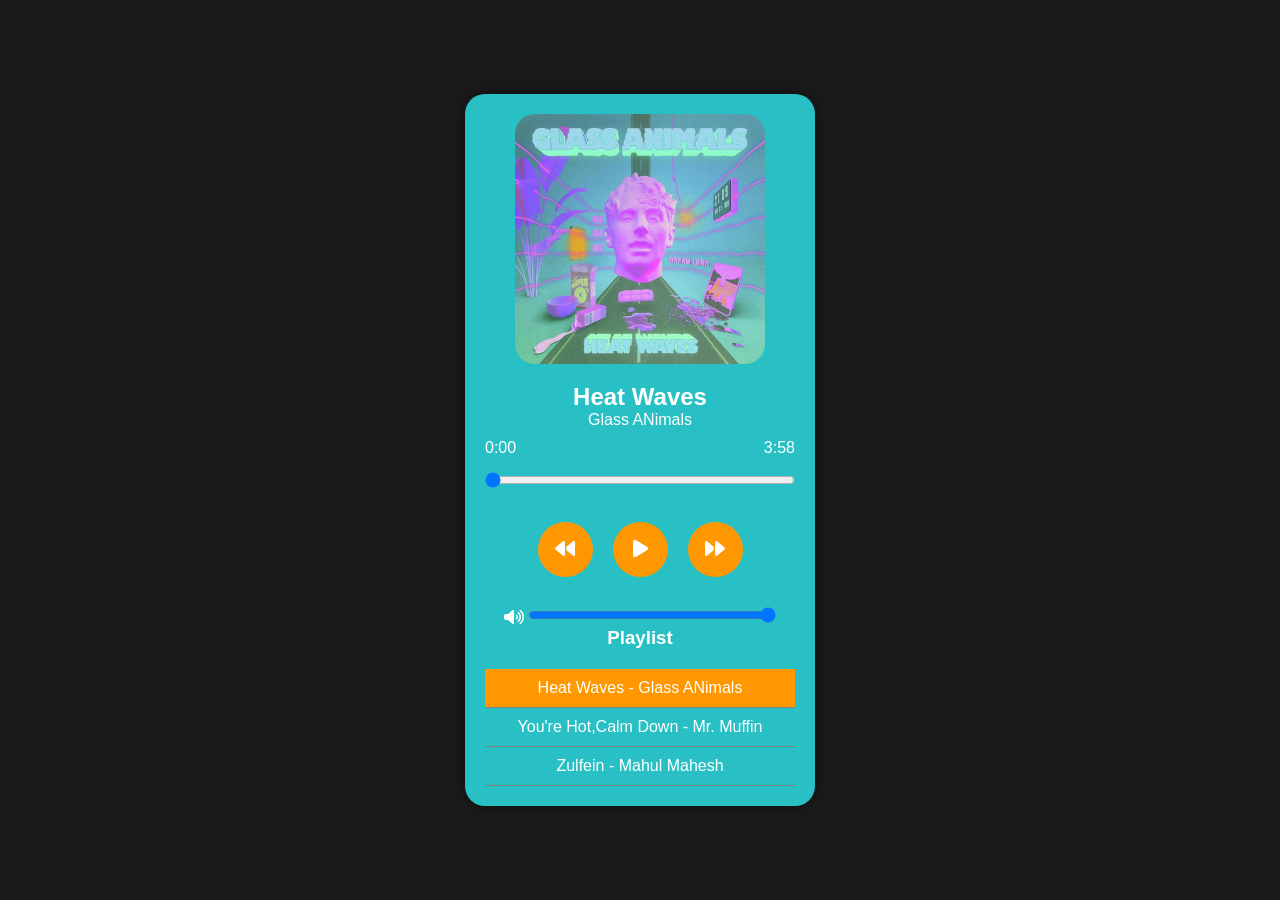
==== Music Player/index.html @ ee8c707a "codealpha_tasks-complete" ====
<!DOCTYPE html>
<html lang="en">
<head>
<meta charset="UTF-8">
<meta name="viewport" content="width=device-width, initial-scale=1.0">
<title>Music Player</title>

<link rel="stylesheet" href="style.css">

<link rel="stylesheet"
href="https://cdnjs.cloudflare.com/ajax/libs/font-awesome/6.5.1/css/all.min.css">
</head>

<body>

<div class="player">

<img id="cover" src="images/cover1.jpg">

<h2 id="title">Heat Waves</h2>
<p id="artist">Glass Animals</p>

<div class="time">
<span id="current">0:00</span>
<span id="duration">0:00</span>
</div>

<input type="range" id="progress" value="0">

<div class="controls">

<button id="prev">
<i class="fa-solid fa-backward"></i>
</button>

<button id="play">
<i class="fa-solid fa-play"></i>
</button>

<button id="next">
<i class="fa-solid fa-forward"></i>
</button>

</div>

<div class="volume">

<i class="fa-solid fa-volume-high"></i>

<input type="range"
id="volume"
min="0"
max="1"
step="0.01"
value="1">

</div>

<h3>Playlist</h3>

<ul id="playlist"></ul>

<audio id="audio"></audio>

</div>

<script src="script.js"></script>

</body>
</html>
---- Music Player/style.css ----
*{
margin:0;
padding:0;
box-sizing:border-box;
font-family:Arial, Helvetica, sans-serif;
}

body{
background:#1b1b1b;
display:flex;
justify-content:center;
align-items:center;
height:100vh;
}

.player{

width:350px;
background:#29c0c5;
padding:20px;
border-radius:20px;
text-align:center;
color:white;
box-shadow:0 0 20px rgba(0,0,0,.5);

}

.player img{

width:250px;
height:250px;
object-fit:cover;
border-radius:20px;
margin-bottom:15px;
transition:.5s;

}

.player img:hover{

transform:scale(1.05);

}

.controls{

display:flex;
justify-content:center;
margin:20px 0;

}

.controls button{

margin:10px;
border:none;
background:#ff9800;
width:55px;
height:55px;
border-radius:50%;
cursor:pointer;
font-size:20px;
color:white;
transition:.3s;

}

.controls button:hover{

background:#ffc107;
transform:scale(1.1);

}

#progress{

width:100%;
margin-top:15px;

}

.volume{

margin-top:20px;

}

.volume input{

width:80%;

}

.time{

display:flex;
justify-content:space-between;
margin-top:10px;

}

ul{

list-style:none;
margin-top:20px;
max-height:150px;
overflow:auto;

}

li{

padding:10px;
cursor:pointer;
border-bottom:1px solid gray;
transition:.3s;

}

li:hover{

background:#444;

}

.active{

background:#ff9800;

}

@media(max-width:400px){

.player{

width:95%;

}

.player img{

width:100%;
height:250px;

}

}
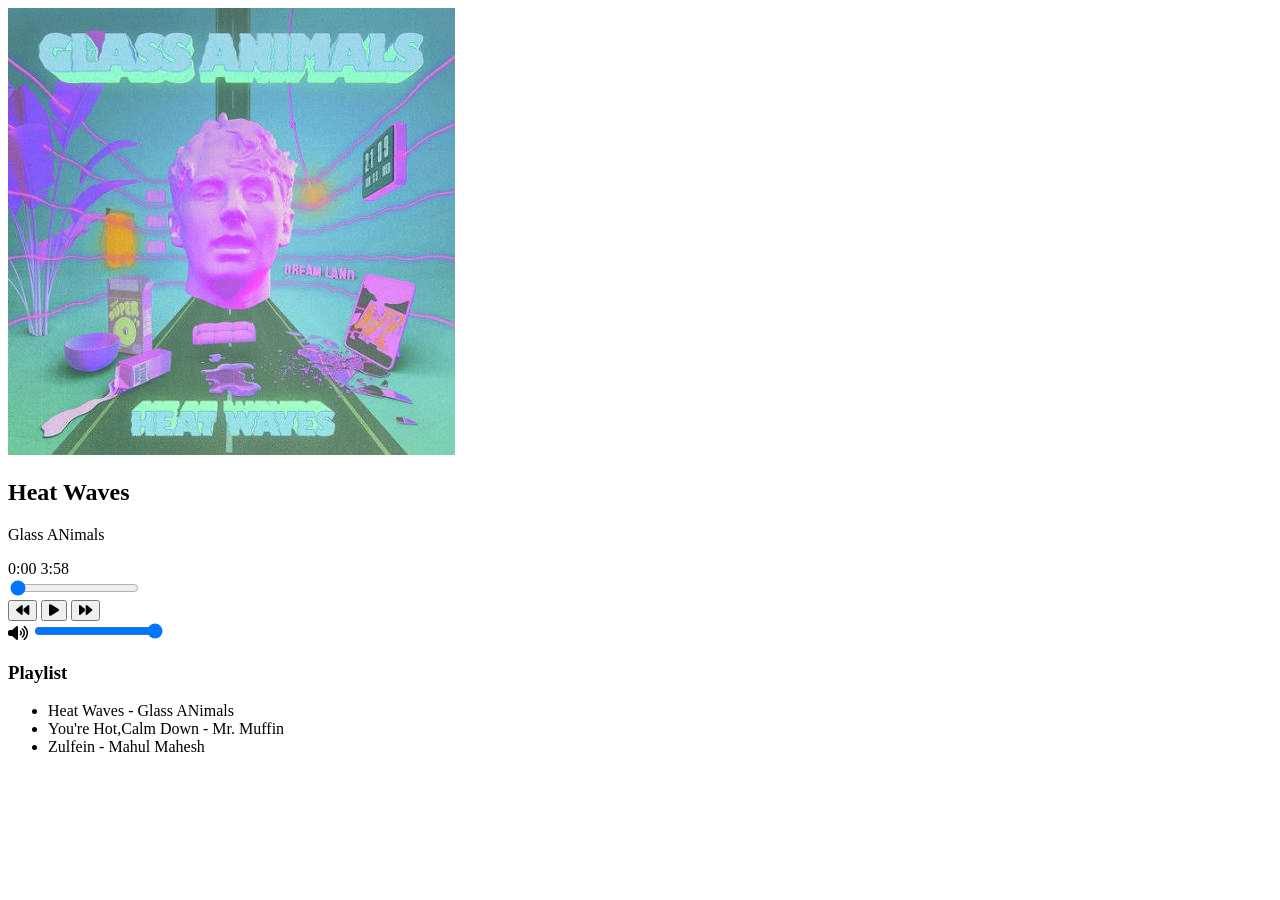
==== commit 5a1c7bf4: "Update index.html" ====
--- a/Music Player/index.html
+++ b/Music Player/index.html
@@ -5,7 +5,7 @@
 <meta name="viewport" content="width=device-width, initial-scale=1.0">
 <title>Music Player</title>
 
-<link rel="stylesheet" href="style.css">
+<link rel="stylesheet" href="Music Player/script.js">
 
 <link rel="stylesheet"
 href="https://cdnjs.cloudflare.com/ajax/libs/font-awesome/6.5.1/css/all.min.css">
@@ -67,4 +67,4 @@
 <script src="script.js"></script>
 
 </body>
-</html>+</html>
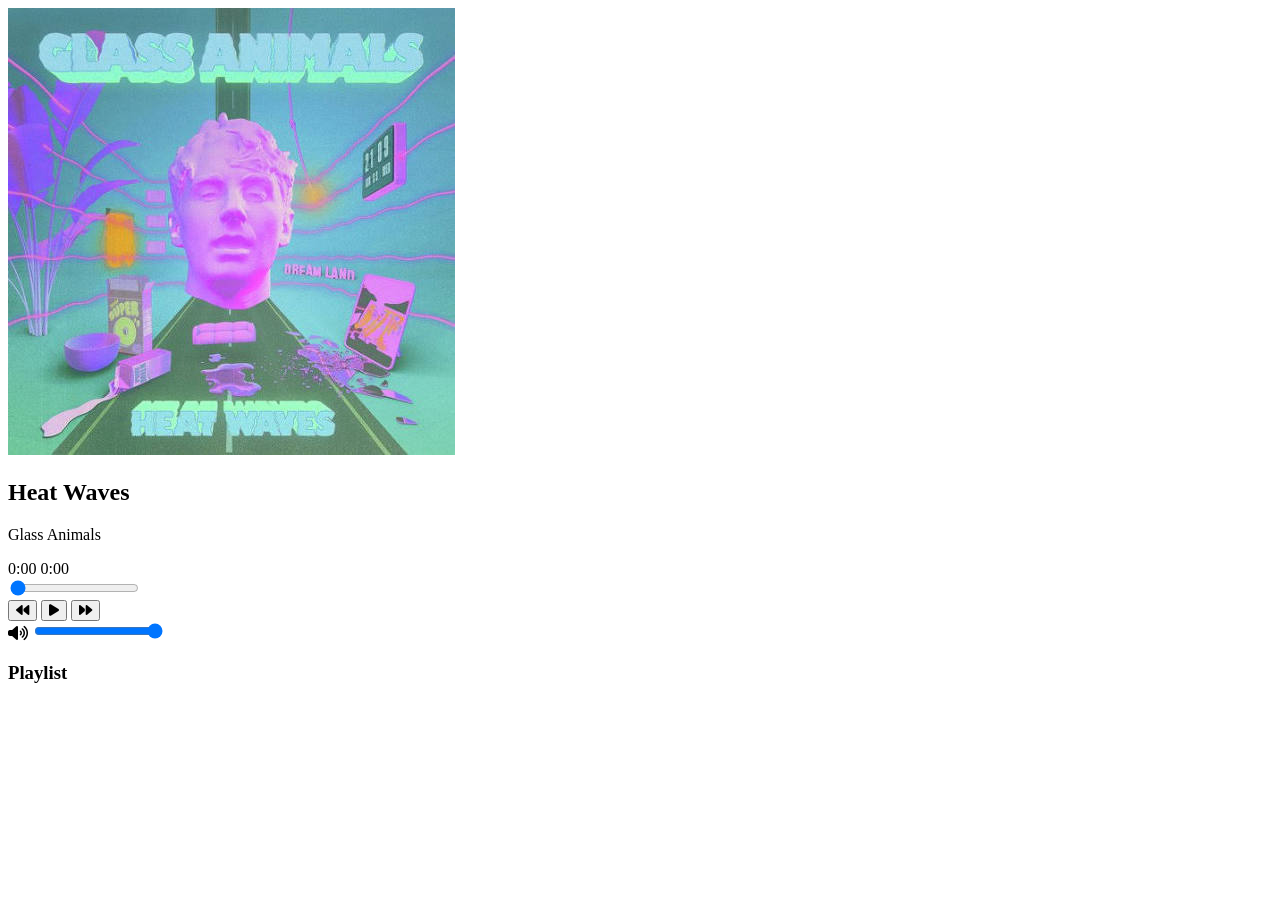
==== commit b6ae57da: "Update index.html" ====
--- a/Music Player/index.html
+++ b/Music Player/index.html
@@ -64,7 +64,7 @@
 
 </div>
 
-<script src="script.js"></script>
+<script src="Music Player/script.js"></script>
 
 </body>
 </html>
